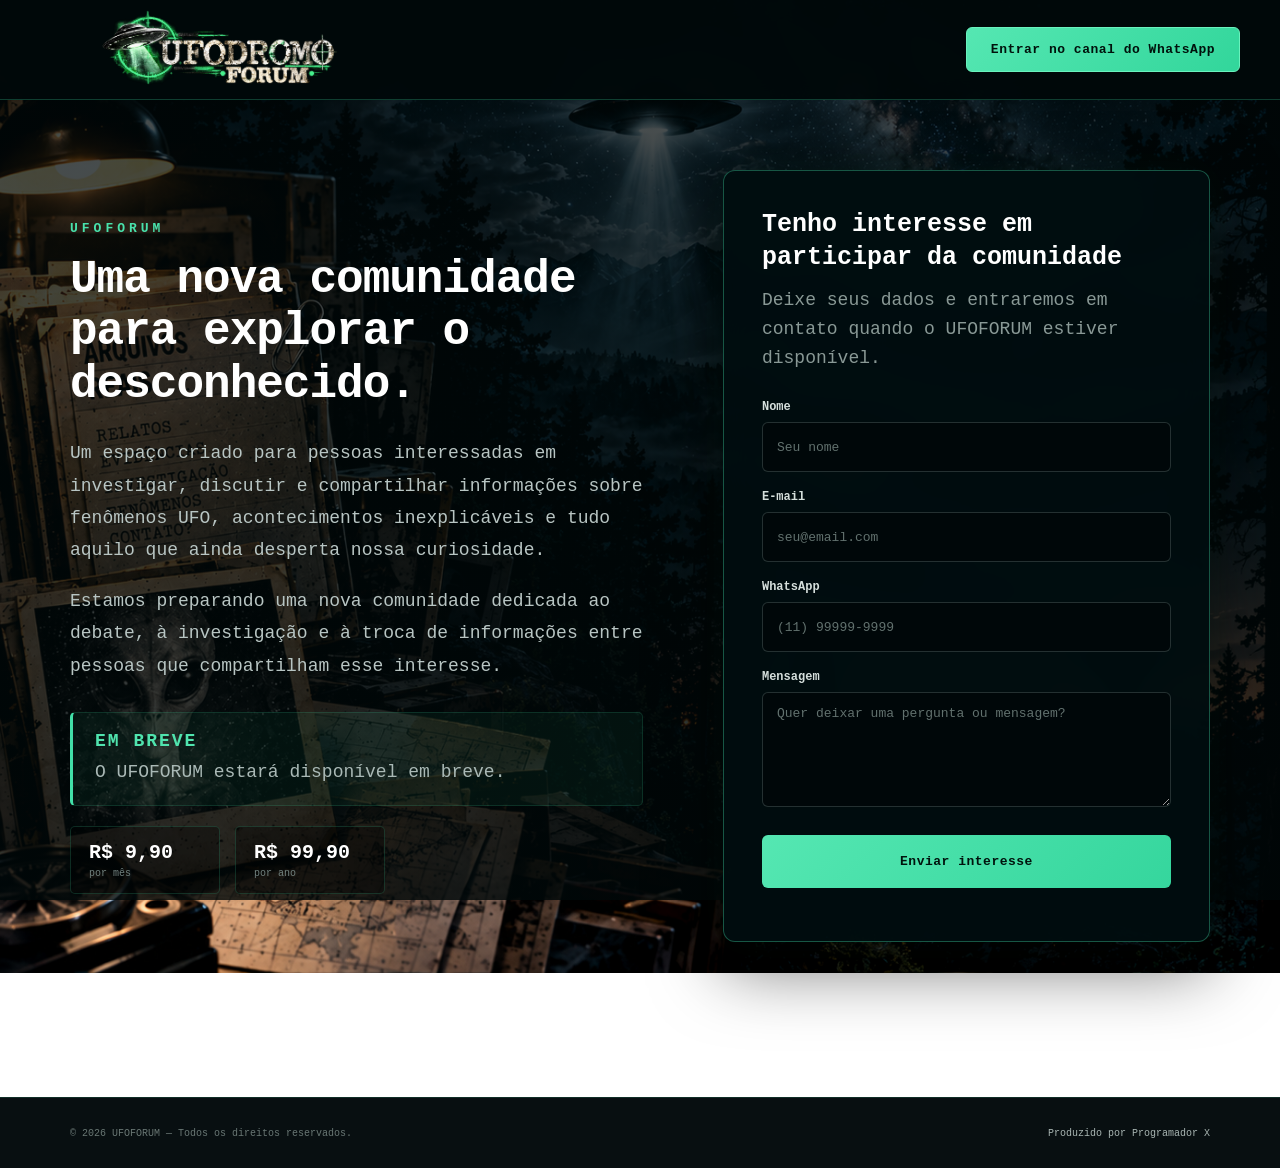
==== index.html @ ce4503df "Primeiro commit pagina provisória ufodromo o forum" ====
<!DOCTYPE html>
<html lang="pt-BR">

<head>
    <meta charset="UTF-8">

    <meta name="viewport" content="width=device-width, initial-scale=1.0">

    <meta
        name="description"
        content="UFOFORUM — Uma nova comunidade para explorar, investigar e discutir o fenômeno UFO."
    >

    <title>UFOFORUM | Comunidade</title>

    <!-- CSS -->
    <link rel="stylesheet" href="css/style.css">
</head>

<body>

    <!-- ==================================================
         HEADER
    =================================================== -->

    <header class="header">

        <div class="header-container">

            <!-- LOGO -->
            <a
                href="#"
                class="logo"
                aria-label="UFOFORUM"
            >
                <img
                    src="assets/logovertical.png"
                    alt="UFOFORUM"
                >
            </a>


            <!-- CANAL DO WHATSAPP -->
            <a
                href="https://whatsapp.com/channel/0029Vb8olw4GU3BOdzhtWE3s"
                class="whatsapp-button"
                target="_blank"
                rel="noopener noreferrer"
            >
                Entrar no canal do WhatsApp
            </a>

        </div>

    </header>


    <!-- ==================================================
         CONTEÚDO PRINCIPAL
    =================================================== -->

    <main>

        <section class="hero">

            <div class="hero-container">


                <!-- ======================================
                     LADO ESQUERDO
                ======================================= -->

                <div class="hero-content">

                    <span class="eyebrow">
                        UFOFORUM
                    </span>


                    <h1>
                        Uma nova comunidade
                        para explorar o desconhecido.
                    </h1>


                    <p>
                        Um espaço criado para pessoas interessadas
                        em investigar, discutir e compartilhar
                        informações sobre fenômenos UFO,
                        acontecimentos inexplicáveis e tudo aquilo
                        que ainda desperta nossa curiosidade.
                    </p>


                    <p>
                        Estamos preparando uma nova comunidade
                        dedicada ao debate, à investigação e à troca
                        de informações entre pessoas que compartilham
                        esse interesse.
                    </p>


                    <!-- EM BREVE -->

                    <div class="coming-soon">

                        <strong>
                            EM BREVE
                        </strong>

                        <span>
                            O UFOFORUM estará disponível em breve.
                        </span>

                    </div>


                    <!-- PLANOS -->

                    <div class="plans">

                        <div class="plan">

                            <strong>
                                R$ 9,90
                            </strong>

                            <span>
                                por mês
                            </span>

                        </div>


                        <div class="plan">

                            <strong>
                                R$ 99,90
                            </strong>

                            <span>
                                por ano
                            </span>

                        </div>

                    </div>

                </div>


                <!-- ======================================
                     LADO DIREITO — FORMULÁRIO
                ======================================= -->

                <div class="form-container">

                    <div class="form-header">

                        <h2>
                            Tenho interesse em participar da comunidade
                        </h2>

                        <p>
                            Deixe seus dados e entraremos em contato
                            quando o UFOFORUM estiver disponível.
                        </p>

                    </div>


                    <form
                        id="interest-form"
                        action="#"
                        method="POST"
                    >

                        <!-- NOME -->

                        <div class="form-group">

                            <label for="name">
                                Nome
                            </label>

                            <input
                                type="text"
                                id="name"
                                name="name"
                                placeholder="Seu nome"
                                autocomplete="name"
                                required
                            >

                        </div>


                        <!-- E-MAIL -->

                        <div class="form-group">

                            <label for="email">
                                E-mail
                            </label>

                            <input
                                type="email"
                                id="email"
                                name="email"
                                placeholder="seu@email.com"
                                autocomplete="email"
                                required
                            >

                        </div>


                        <!-- WHATSAPP -->

                        <div class="form-group">

                            <label for="whatsapp">
                                WhatsApp
                            </label>

                            <input
                                type="tel"
                                id="whatsapp"
                                name="whatsapp"
                                placeholder="(11) 99999-9999"
                                autocomplete="tel"
                                required
                            >

                        </div>


                        <!-- MENSAGEM -->

                        <div class="form-group">

                            <label for="message">
                                Mensagem
                            </label>

                            <textarea
                                id="message"
                                name="message"
                                placeholder="Quer deixar uma pergunta ou mensagem?"
                                rows="5"
                            ></textarea>

                        </div>


                        <!-- BOTÃO -->

                        <button
                            type="submit"
                            class="submit-button"
                        >
                            Enviar interesse
                        </button>


                        <!-- RETORNO DO FORMULÁRIO -->

                        <div
                            id="form-message"
                            class="form-message"
                            aria-live="polite"
                        ></div>

                    </form>

                </div>

            </div>

        </section>

    </main>


    <!-- ==================================================
         FOOTER
    =================================================== -->

    <footer class="footer">

        <div class="footer-container">

            <p>
                © 2026 UFOFORUM — Todos os direitos reservados.
            </p>

            <p>
                Produzido por Programador X
            </p>

        </div>

    </footer>


    <!-- ==================================================
         JAVASCRIPT
    =================================================== -->

    <script src="script.js"></script>

</body>

</html>
---- css/style.css ----
* {
    margin: 0;
    padding: 0;
    box-sizing: border-box;
}

html {
    scroll-behavior: smooth;
}

body {
    min-height: 100vh;

    color: #ffffff;

    font-family: "Courier New", Courier, monospace;

    background:
        linear-gradient(
            rgba(0, 8, 9, 0.70),
            rgba(0, 8, 9, 0.82)
        ),
        url("/assets/background.png");

    background-position: center;
    background-size: cover;
    background-repeat: no-repeat;
    background-attachment: fixed;

    overflow-x: hidden;
}


/* =========================================================
   HEADER
========================================================= */

.header {
    position: fixed;

    top: 0;
    left: 0;
    right: 0;

    height: 100px;

    background: rgba(1, 9, 10, 0.96);

    border-bottom: 1px solid rgba(61, 224, 165, 0.25);

    backdrop-filter: blur(12px);
    -webkit-backdrop-filter: blur(12px);

    z-index: 1000;
}

.header-container {
    width: 100%;
    max-width: 1400px;

    height: 100%;

    margin: 0 auto;

    padding: 0 40px;

    display: flex;

    align-items: center;

    justify-content: space-between;
}


/* =========================================================
   LOGO
========================================================= */

.logo {
    display: flex;
    align-items: center;

    text-decoration: none;
}

.logo img {
    /*
       LOGO GRANDE DE PROPÓSITO.
       A marca precisa ficar bem visível.
    */

    width: 360px;

    max-height: 82px;

    object-fit: contain;

    display: block;
}


/* =========================================================
   BOTÃO WHATSAPP
========================================================= */

.whatsapp-button {
    display: inline-flex;

    align-items: center;
    justify-content: center;

    padding: 14px 24px;

    color: #00120c;

    background:
        linear-gradient(
            135deg,
            #55e7b2,
            #32d69b
        );

    border: 1px solid #6af2bd;

    border-radius: 6px;

    font-family:
        "Courier New",
        Courier,
        monospace;

    font-size: 13px;

    font-weight: bold;

    letter-spacing: 0.5px;

    text-decoration: none;

    transition: all 0.2s ease;
}

.whatsapp-button:hover {
    transform: translateY(-2px);

    box-shadow:
        0 0 25px rgba(53, 220, 158, 0.30);
}


/* =========================================================
   MAIN
========================================================= */

main {
    min-height: 100vh;

    padding-top: 100px;
    padding-bottom: 85px;

    display: flex;

    align-items: center;
    justify-content: center;
}

.hero {
    width: 100%;
}

.hero-container {
    width: 100%;
    max-width: 1200px;

    margin: 0 auto;

    padding: 70px 30px;

    display: grid;

    grid-template-columns:
        1fr
        0.85fr;

    align-items: center;

    gap: 80px;
}


/* =========================================================
   LADO ESQUERDO
========================================================= */

.hero-content {
    max-width: 600px;
}

.eyebrow {
    display: inline-block;

    margin-bottom: 18px;

    color: #49e2ac;

    font-size: 13px;

    font-weight: bold;

    letter-spacing: 4px;
}

.hero-content h1 {
    margin-bottom: 25px;

    color: #ffffff;

    font-family:
        "Courier New",
        Courier,
        monospace;

    font-size: 46px;

    font-weight: bold;

    line-height: 1.15;

    letter-spacing: -1px;
}

.hero-content > p {
    margin-bottom: 18px;

    color: #b8c5c3;

    font-family:
        "Courier New",
        Courier,
        monospace;

    font-size: 18px;

    line-height: 1.8;
}


/* =========================================================
   EM BREVE
========================================================= */

.coming-soon {
    margin-top: 30px;

    padding: 18px 22px;

    background:
        rgba(50, 220, 157, 0.06);

    border-left:
        3px solid #42dfa8;

    border-top:
        1px solid rgba(66, 223, 168, 0.15);

    border-right:
        1px solid rgba(66, 223, 168, 0.15);

    border-bottom:
        1px solid rgba(66, 223, 168, 0.15);

    border-radius: 5px;
}

.coming-soon strong {
    display: block;

    margin-bottom: 7px;

    color: #50e4ae;

    font-size: 18px;

    letter-spacing: 2px;
}

.coming-soon span {
    color: #aab9b6;

    font-size: 18px;

    line-height: 1.6;
}


/* =========================================================
   PLANOS
========================================================= */

.plans {
    display: flex;

    gap: 15px;

    margin-top: 20px;
}

.plan {
    min-width: 150px;

    padding: 14px 18px;

    background:
        rgba(0, 0, 0, 0.35);

    border:
        1px solid rgba(66, 223, 168, 0.18);

    border-radius: 5px;
}

.plan strong {
    display: block;

    color: #ffffff;

    font-size: 20px;
}

.plan span {
    display: block;

    margin-top: 4px;

    color: #71817e;

    font-size: 10px;
}


/* =========================================================
   FORMULÁRIO
========================================================= */

.form-container {
    width: 100%;

    padding: 38px;

    background:
        rgba(1, 13, 15, 0.94);

    border:
        1px solid rgba(66, 223, 168, 0.35);

    border-radius: 12px;

    box-shadow:
        0 25px 70px rgba(0, 0, 0, 0.55),

        0 0 40px
        rgba(40, 220, 157, 0.04);

    backdrop-filter: blur(15px);
    -webkit-backdrop-filter: blur(15px);
}

.form-header {
    margin-bottom: 28px;
}

.form-header h2 {
    margin-bottom: 12px;

    color: #ffffff;

    font-family:
        "Courier New",
        Courier,
        monospace;

    font-size: 25px;

    line-height: 1.3;
}

.form-header p {
    color: #899996;

    font-family:
        "Courier New",
        Courier,
        monospace;

    font-size: 18px;

    line-height: 1.6;
}


/* =========================================================
   CAMPOS
========================================================= */

.form-group {
    margin-bottom: 18px;
}

.form-group label {
    display: block;

    margin-bottom: 8px;

    color: #d5dfdc;

    font-size: 12px;

    font-weight: bold;
}

.form-group input,
.form-group textarea {
    width: 100%;

    padding: 13px 14px;

    color: #ffffff;

    background:
        rgba(0, 7, 9, 0.80);

    border:
        1px solid rgba(142, 172, 168, 0.25);

    border-radius: 6px;

    outline: none;

    font-family:
        "Courier New",
        Courier,
        monospace;

    font-size: 13px;

    transition:
        border-color 0.2s ease,
        box-shadow 0.2s ease;
}

.form-group input {
    height: 50px;
}

.form-group textarea {
    min-height: 115px;

    resize: vertical;
}

.form-group input::placeholder,
.form-group textarea::placeholder {
    color: #61716e;
}

.form-group input:focus,
.form-group textarea:focus {
    border-color: #48dfaa;

    box-shadow:
        0 0 0 3px
        rgba(72, 223, 170, 0.08);
}


/* =========================================================
   BOTÃO ENVIAR
========================================================= */

.submit-button {
    width: 100%;

    height: 53px;

    margin-top: 5px;

    border: none;

    border-radius: 6px;

    cursor: pointer;

    color: #00130d;

    background:
        linear-gradient(
            135deg,
            #55e7b2,
            #35d69d
        );

    font-family:
        "Courier New",
        Courier,
        monospace;

    font-size: 13px;

    font-weight: bold;

    letter-spacing: 0.5px;

    transition: all 0.2s ease;
}

.submit-button:hover {
    transform: translateY(-2px);

    box-shadow:
        0 8px 25px
        rgba(53, 214, 157, 0.22);
}


/* =========================================================
   MENSAGEM DO FORMULÁRIO
========================================================= */

.form-message {
    margin-top: 15px;

    color: #62e8b5;

    font-size: 12px;

    line-height: 1.5;

    text-align: center;
}


/* =========================================================
   FOOTER
========================================================= */

.footer {
    width: 100%;

    background:
        rgba(1, 8, 10, 0.97);

    border-top:
        1px solid rgba(66, 223, 168, 0.15);
}

.footer-container {
    max-width: 1200px;

    min-height: 70px;

    margin: 0 auto;

    padding: 15px 30px;

    display: flex;

    align-items: center;

    justify-content: space-between;

    gap: 20px;

    color: #697774;

    font-family:
        "Courier New",
        Courier,
        monospace;

    font-size: 10px;
}

.footer-container p:last-child {
    color: #a9b6b3;
}


/* =========================================================
   RESPONSIVIDADE
========================================================= */

@media (max-width: 900px) {

    .header {
        height: 90px;
    }

    .header-container {
        padding: 0 25px;
    }

    .logo img {
        width: 280px;
        max-height: 70px;
    }

    main {
        padding-top: 90px;
    }

    .hero-container {
        grid-template-columns: 1fr;

        max-width: 700px;

        gap: 45px;

        padding-top: 50px;
        padding-bottom: 50px;
    }

    .hero-content {
        max-width: none;

        text-align: center;
    }

    .plans {
        justify-content: center;
    }

    .coming-soon {
        text-align: left;
    }
}


/* =========================================================
   CELULAR
========================================================= */

@media (max-width: 600px) {

    .header {
        height: 75px;
    }

    .header-container {
        padding: 0 15px;
    }

    .logo img {
        width: 190px;
        max-height: 55px;
    }

    .whatsapp-button {
        padding: 10px 12px;

        font-size: 9px;
    }

    main {
        padding-top: 75px;
    }

    .hero-container {
        padding: 40px 18px;

        gap: 35px;
    }

    .eyebrow {
        font-size: 10px;

        letter-spacing: 2px;
    }

    .hero-content h1 {
        font-size: 30px;

        letter-spacing: 0;
    }

    .hero-content > p {
        font-size: 12px;

        line-height: 1.7;
    }

    .plans {
        flex-direction: column;
    }

    .plan {
        width: 100%;

        text-align: center;
    }

    .form-container {
        padding: 25px 20px;
    }

    .form-header h2 {
        font-size: 21px;
    }

    .footer-container {
        flex-direction: column;

        justify-content: center;

        text-align: center;

        padding: 18px;
    }
}
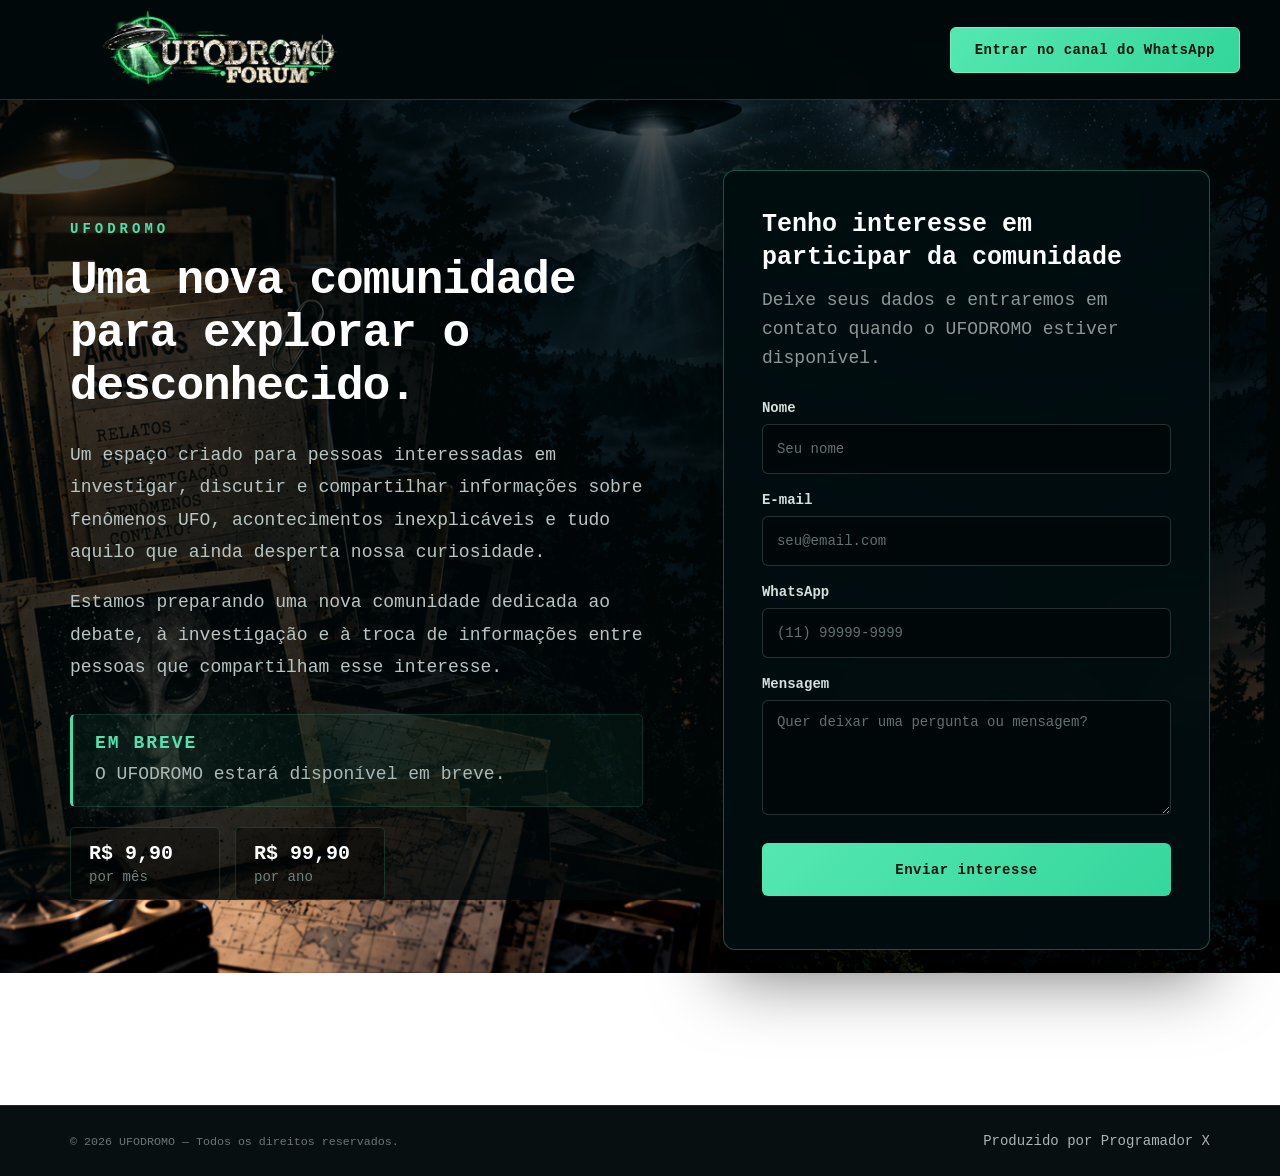
==== commit f62358f1: "Atualiza formulario e pagina de confirmacao" ====
--- a/index.html
+++ b/index.html
@@ -8,10 +8,10 @@
 
     <meta
         name="description"
-        content="UFOFORUM — Uma nova comunidade para explorar, investigar e discutir o fenômeno UFO."
+        content="UFODROMO — Uma nova comunidade para explorar, investigar e discutir o fenômeno UFO."
     >
 
-    <title>UFOFORUM | Comunidade</title>
+    <title>UFODROMO | Comunidade</title>
 
     <!-- CSS -->
     <link rel="stylesheet" href="css/style.css">
@@ -35,7 +35,7 @@
             >
                 <img
                     src="assets/logovertical.png"
-                    alt="UFOFORUM"
+                    alt="UFODROMO"
                 >
             </a>
 
@@ -73,7 +73,7 @@
                 <div class="hero-content">
 
                     <span class="eyebrow">
-                        UFOFORUM
+                        UFODROMO
                     </span>
 
 
@@ -109,7 +109,7 @@
                         </strong>
 
                         <span>
-                            O UFOFORUM estará disponível em breve.
+                            O UFODROMO estará disponível em breve.
                         </span>
 
                     </div>
@@ -163,7 +163,7 @@
 
                         <p>
                             Deixe seus dados e entraremos em contato
-                            quando o UFOFORUM estiver disponível.
+                            quando o UFODROMO estiver disponível.
                         </p>
 
                     </div>
@@ -291,7 +291,7 @@
         <div class="footer-container">
 
             <p>
-                © 2026 UFOFORUM — Todos os direitos reservados.
+                <small>© 2026 UFODROMO — Todos os direitos reservados.</small>
             </p>
 
             <p>
@@ -307,8 +307,8 @@
          JAVASCRIPT
     =================================================== -->
 
-    <script src="script.js"></script>
+    <script src="js/script.js"></script>
 
 </body>
 
-</html>+</html>
--- a/css/style.css
+++ b/css/style.css
@@ -129,7 +129,7 @@
         Courier,
         monospace;
 
-    font-size: 13px;
+    font-size: 14px;
 
     font-weight: bold;
 
@@ -203,7 +203,7 @@
 
     color: #49e2ac;
 
-    font-size: 13px;
+    font-size: 14px;
 
     font-weight: bold;
 
@@ -334,7 +334,7 @@
 
     color: #71817e;
 
-    font-size: 10px;
+    font-size: 14px;
 }
 
 
@@ -413,7 +413,7 @@
 
     color: #d5dfdc;
 
-    font-size: 12px;
+    font-size: 14px;
 
     font-weight: bold;
 }
@@ -441,7 +441,7 @@
         Courier,
         monospace;
 
-    font-size: 13px;
+    font-size: 14px;
 
     transition:
         border-color 0.2s ease,
@@ -504,7 +504,7 @@
         Courier,
         monospace;
 
-    font-size: 13px;
+    font-size: 14px;
 
     font-weight: bold;
 
@@ -531,7 +531,7 @@
 
     color: #62e8b5;
 
-    font-size: 12px;
+    font-size: 14px;
 
     line-height: 1.5;
 
@@ -577,7 +577,7 @@
         Courier,
         monospace;
 
-    font-size: 10px;
+    font-size: 14px;
 }
 
 .footer-container p:last-child {
@@ -657,7 +657,7 @@
     .whatsapp-button {
         padding: 10px 12px;
 
-        font-size: 9px;
+        font-size: 14px;
     }
 
     main {
@@ -671,7 +671,7 @@
     }
 
     .eyebrow {
-        font-size: 10px;
+        font-size: 14px;
 
         letter-spacing: 2px;
     }
@@ -683,7 +683,7 @@
     }
 
     .hero-content > p {
-        font-size: 12px;
+        font-size: 14px;
 
         line-height: 1.7;
     }
